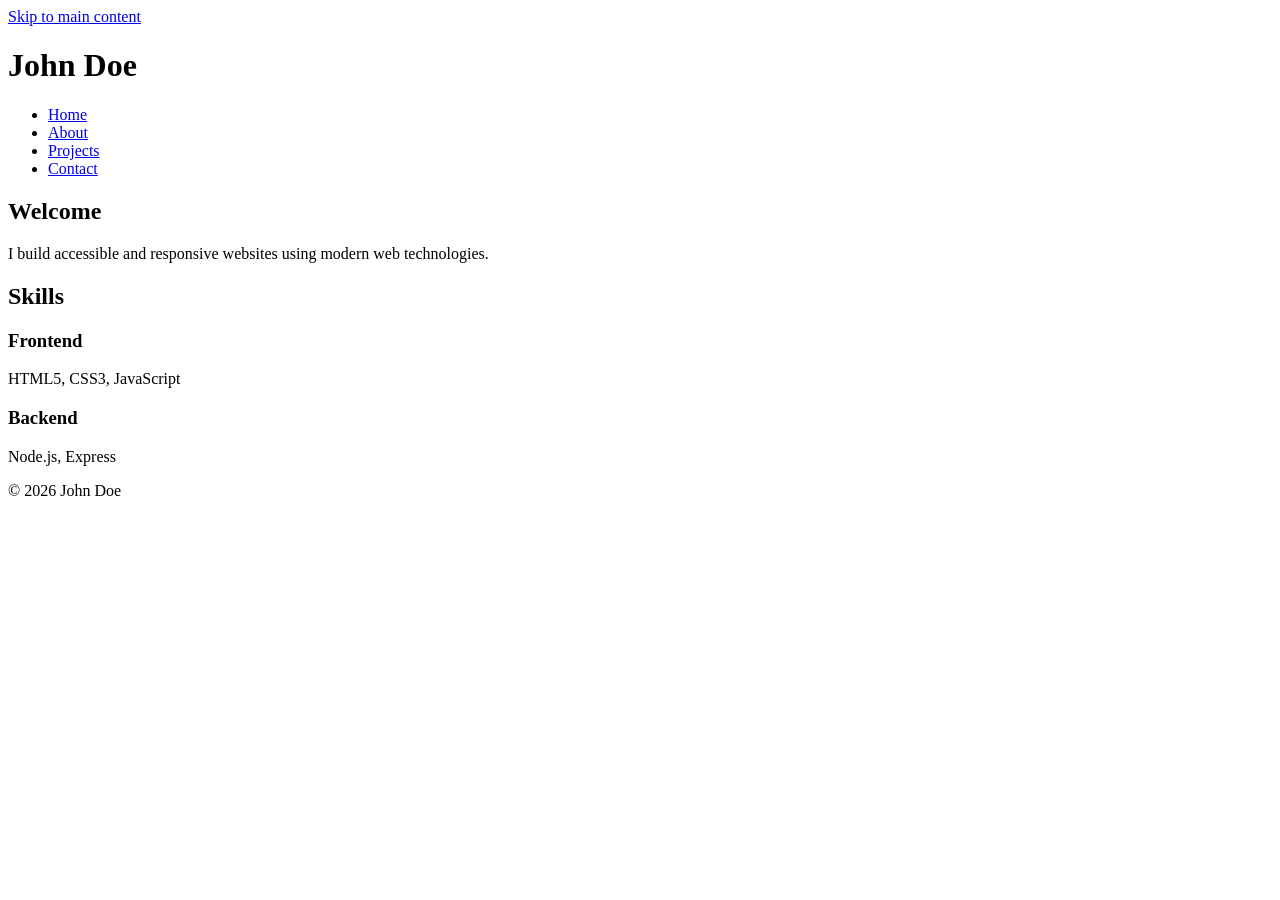
==== index.html @ ba210c9f "Add files via upload" ====
<!DOCTYPE html>
<html lang="en">
<head>
    <meta charset="UTF-8">
    <meta name="viewport" content="width=device-width, initial-scale=1.0">

    <title>John Doe | Portfolio</title>
    <meta name="description" content="Personal portfolio of John Doe showcasing projects, skills and contact information.">
    <meta name="keywords" content="Portfolio, Web Developer, HTML, CSS, JavaScript">
    <meta name="author" content="John Doe">
    <meta name="robots" content="index, follow">

    <link rel="canonical" href="https://example.com/">

    <meta property="og:title" content="John Doe Portfolio">
    <meta property="og:description" content="Professional web developer portfolio.">
    <meta property="og:type" content="website">
</head>

<body>

<a href="#main-content" class="skip-link">Skip to main content</a>

<header role="banner">
    <h1>John Doe</h1>

    <nav aria-label="Primary Navigation">
        <ul>
            <li><a href="index.html" aria-current="page">Home</a></li>
            <li><a href="about.html">About</a></li>
            <li><a href="projects.html">Projects</a></li>
            <li><a href="contact.html">Contact</a></li>
        </ul>
    </nav>
</header>

<main id="main-content">

<section aria-labelledby="hero-heading">
    <h2 id="hero-heading">Welcome</h2>
    <p>
        I build accessible and responsive websites using modern web technologies.
    </p>
</section>

<section aria-labelledby="skills-heading">
    <h2 id="skills-heading">Skills</h2>

    <article>
        <h3>Frontend</h3>
        <p>HTML5, CSS3, JavaScript</p>
    </article>

    <article>
        <h3>Backend</h3>
        <p>Node.js, Express</p>
    </article>

</section>

</main>

<footer>
    <p>&copy; 2026 John Doe</p>
</footer>

</body>
</html>
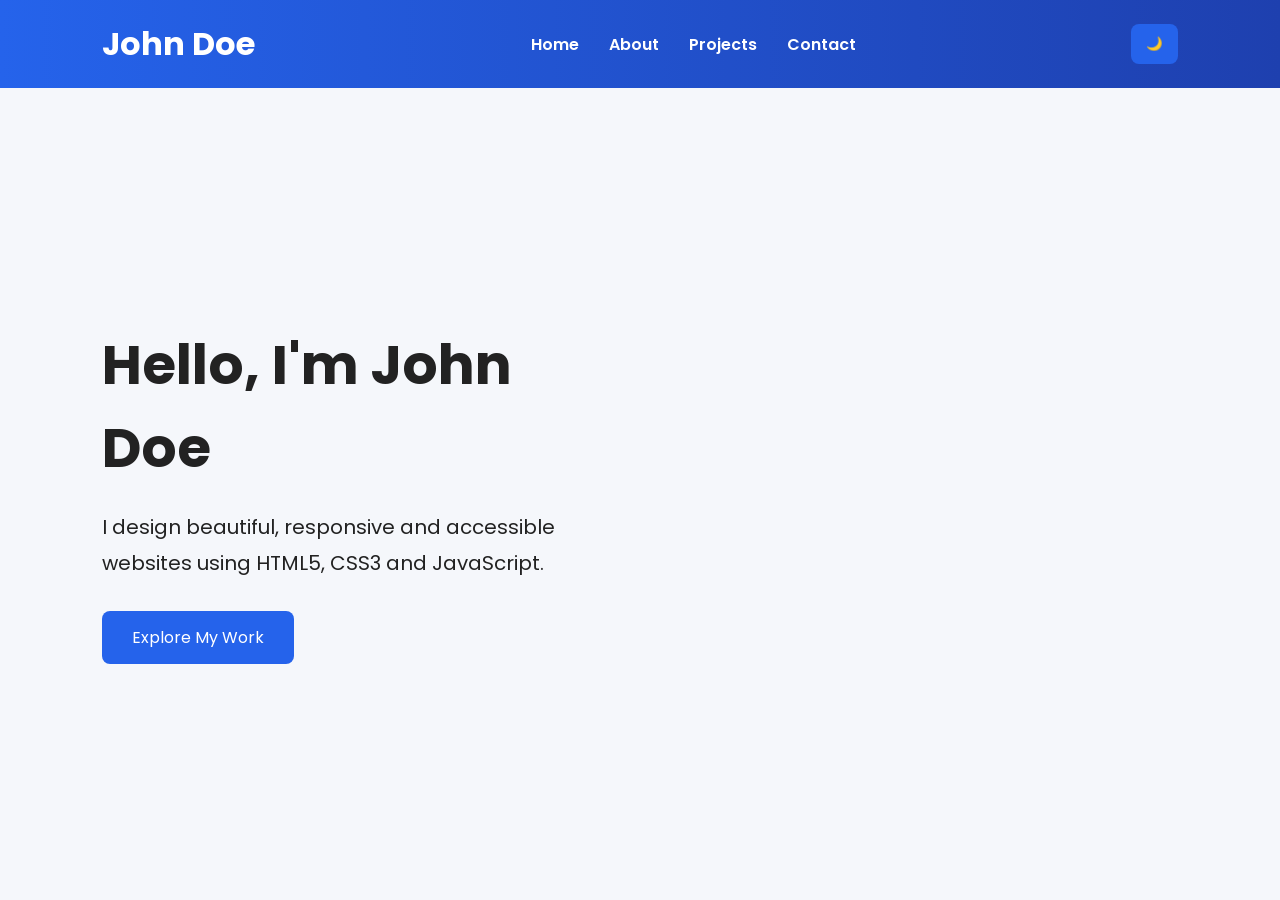
==== commit daee4894: "Add files via upload" ====
--- a/index.html
+++ b/index.html
@@ -1,68 +1,68 @@
 <!DOCTYPE html>
 <html lang="en">
+
 <head>
-    <meta charset="UTF-8">
-    <meta name="viewport" content="width=device-width, initial-scale=1.0">
+<meta charset="UTF-8">
+<meta name="viewport" content="width=device-width, initial-scale=1.0">
 
-    <title>John Doe | Portfolio</title>
-    <meta name="description" content="Personal portfolio of John Doe showcasing projects, skills and contact information.">
-    <meta name="keywords" content="Portfolio, Web Developer, HTML, CSS, JavaScript">
-    <meta name="author" content="John Doe">
-    <meta name="robots" content="index, follow">
+<title>John Doe | Portfolio</title>
 
-    <link rel="canonical" href="https://example.com/">
+<meta name="description" content="Responsive Personal Portfolio Website">
 
-    <meta property="og:title" content="John Doe Portfolio">
-    <meta property="og:description" content="Professional web developer portfolio.">
-    <meta property="og:type" content="website">
+<link rel="stylesheet" href="style.css">
+
+<script src="script.js" defer></script>
+
 </head>
 
 <body>
 
-<a href="#main-content" class="skip-link">Skip to main content</a>
+<header>
 
-<header role="banner">
-    <h1>John Doe</h1>
+<h1>John Doe</h1>
 
-    <nav aria-label="Primary Navigation">
-        <ul>
-            <li><a href="index.html" aria-current="page">Home</a></li>
-            <li><a href="about.html">About</a></li>
-            <li><a href="projects.html">Projects</a></li>
-            <li><a href="contact.html">Contact</a></li>
-        </ul>
-    </nav>
+<nav>
+
+<ul>
+
+<li><a href="index.html">Home</a></li>
+
+<li><a href="about.html">About</a></li>
+
+<li><a href="projects.html">Projects</a></li>
+
+<li><a href="contact.html">Contact</a></li>
+
+</ul>
+
+</nav>
+
+<button id="theme-toggle">🌙</button>
+
 </header>
 
-<main id="main-content">
+<main>
 
-<section aria-labelledby="hero-heading">
-    <h2 id="hero-heading">Welcome</h2>
-    <p>
-        I build accessible and responsive websites using modern web technologies.
-    </p>
-</section>
+<section class="hero">
 
-<section aria-labelledby="skills-heading">
-    <h2 id="skills-heading">Skills</h2>
+<div>
 
-    <article>
-        <h3>Frontend</h3>
-        <p>HTML5, CSS3, JavaScript</p>
-    </article>
+<h2>Hello, I'm John Doe</h2>
 
-    <article>
-        <h3>Backend</h3>
-        <p>Node.js, Express</p>
-    </article>
+<p>
 
-</section>
+I design beautiful, responsive and accessible websites using HTML5, CSS3 and JavaScript.
 
-</main>
+</p>
 
-<footer>
-    <p>&copy; 2026 John Doe</p>
-</footer>
+<a href="projects.html" class="btn">
 
-</body>
-</html>+Explore My Work
+
+</a>
+
+</div>
+
+<div>
+
+<img src="https://via.placeholder.com/400x400" alt="Profile
--- a/style.css
+++ b/style.css
@@ -0,0 +1,180 @@
+/* Google Font */
+@import url('https://fonts.googleapis.com/css2?family=Poppins:wght@300;400;500;600;700&display=swap');
+
+:root{
+    --primary:#2563eb;
+    --secondary:#1e40af;
+    --bg:#f5f7fb;
+    --text:#222;
+    --card:#fff;
+    --shadow:0 10px 30px rgba(0,0,0,.1);
+}
+
+.dark{
+    --bg:#0f172a;
+    --text:#fff;
+    --card:#1e293b;
+    --primary:#3b82f6;
+    --secondary:#2563eb;
+}
+
+*{
+    margin:0;
+    padding:0;
+    box-sizing:border-box;
+    font-family:Poppins,sans-serif;
+}
+
+body{
+    background:var(--bg);
+    color:var(--text);
+    transition:.4s;
+}
+
+header{
+    background:linear-gradient(90deg,#2563eb,#1e40af);
+    color:#fff;
+    padding:20px 8%;
+    display:flex;
+    justify-content:space-between;
+    align-items:center;
+    position:sticky;
+    top:0;
+}
+
+nav ul{
+    display:flex;
+    list-style:none;
+    gap:30px;
+}
+
+nav a{
+    color:white;
+    text-decoration:none;
+    font-weight:600;
+}
+
+nav a:hover{
+    color:#ffe082;
+}
+
+#theme-toggle{
+    border:none;
+    padding:10px 15px;
+    border-radius:8px;
+    cursor:pointer;
+}
+
+.hero{
+    min-height:90vh;
+    display:grid;
+    grid-template-columns:1fr 1fr;
+    align-items:center;
+    padding:60px 8%;
+    gap:40px;
+}
+
+.hero img{
+    width:100%;
+    max-width:400px;
+    justify-self:center;
+}
+
+.hero h2{
+    font-size:55px;
+    margin-bottom:20px;
+}
+
+.hero p{
+    font-size:20px;
+    line-height:1.8;
+}
+
+.btn{
+    display:inline-block;
+    margin-top:30px;
+    background:var(--primary);
+    color:white;
+    padding:14px 30px;
+    border-radius:8px;
+    text-decoration:none;
+    transition:.3s;
+}
+
+.btn:hover{
+    background:var(--secondary);
+    transform:translateY(-3px);
+}
+
+.grid{
+    display:grid;
+    grid-template-columns:repeat(auto-fit,minmax(250px,1fr));
+    gap:25px;
+    padding:60px 8%;
+}
+
+.card{
+    background:var(--card);
+    padding:30px;
+    border-radius:15px;
+    box-shadow:var(--shadow);
+    transition:.3s;
+}
+
+.card:hover{
+    transform:translateY(-10px);
+}
+
+form{
+    display:flex;
+    flex-direction:column;
+    gap:15px;
+    max-width:600px;
+    margin:auto;
+}
+
+input,textarea{
+    padding:15px;
+    border:1px solid #ccc;
+    border-radius:8px;
+}
+
+button{
+    background:var(--primary);
+    color:white;
+    border:none;
+    padding:15px;
+    cursor:pointer;
+    border-radius:8px;
+}
+
+footer{
+    background:#1e40af;
+    color:white;
+    text-align:center;
+    padding:25px;
+    margin-top:50px;
+}
+
+@media(max-width:768px){
+
+header{
+flex-direction:column;
+}
+
+nav ul{
+flex-direction:column;
+text-align:center;
+margin-top:20px;
+}
+
+.hero{
+grid-template-columns:1fr;
+text-align:center;
+}
+
+.hero h2{
+font-size:40px;
+}
+
+}
